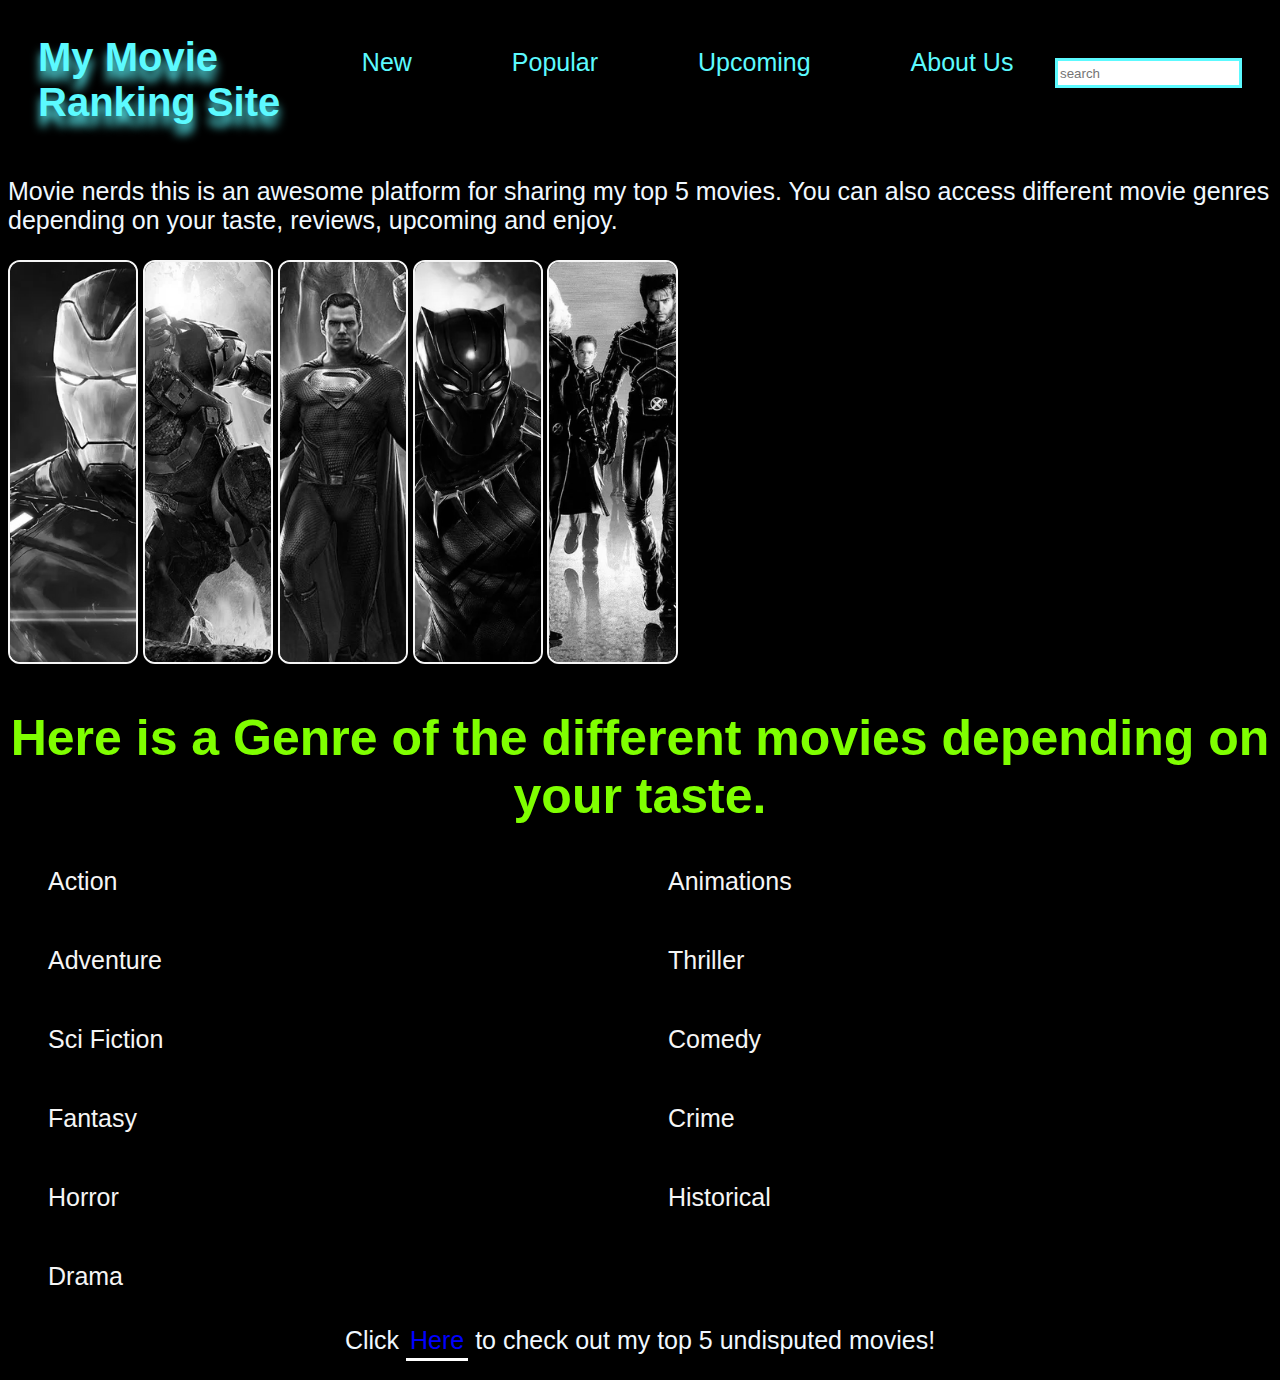
==== index.html @ 9e6c14dd "Added files for the project" ====
<!DOCTYPE html>
<html lang="en">
  <head>
    <meta charset="UTF-8" />
    <meta name="viewport" content="width=device-width, initial-scale=1.0" />
    <title>Movie Ranking</title>
    <link rel="icon" href="images/title logo.jpg" type="icon" />
    <link rel="stylesheet" href="index.css" />
    <link
      href="https://fonts.googleapis.com/css2?family=Anta&display=swap"
      rel="stylesheet"
    />
  </head>
  <body>
    <header>
      <div class="home-bar">
        <h1>
          My Movie <br />
          Ranking Site
        </h1>
        <div>
          <ul>
            <li><a href="https://www.moviefone.com/movies/">New</a></li>
            <li>
              <a href="https://www.imdb.com/chart/moviemeter/">Popular</a>
            </li>
            <li>
              <a
                href="https://www.rottentomatoes.com/browse/movies_coming_soon/"
                >Upcoming</a
              >
            </li>
            <li><a href="">About Us</a></li>
          </ul>
        </div>
        <input type="search" placeholder="search" />
      </div>
      <p>
        Movie nerds this is an awesome platform for sharing my top 5 movies. You
        can also access different movie genres depending on your taste, reviews,
        upcoming and enjoy.
      </p>
    </header>
    <section>
      <div class="imgs-banner">
        <img src="images/img-1.webp" alt="" />
        <img src="images/img-3.webp" alt="" />
        <img src="images/synder2.jpg" alt="" />
        <img src="images/img-2.webp" alt="" />
        <img src="images/img-5.webp" alt="" />
      </div>
    </section>
    <nav id="back-img">
      <h2>Here is a Genre of the different movies depending on your taste.</h2>
      <ul>
        <li>
          <a
            href="https://www.imdb.com/search/title/?genres=action"
            target="_blank"
            >Action</a
          >
        </li>
        <li>
          <a
            href="https://timesofindia.indiatimes.com/entertainment/latest-new-movies/adventure-movies"
            target="_blank"
            >Adventure</a
          >
        </li>
        <li>
          <a
            href="https://www.empireonline.com/movies/features/best-sci-fi-movies/"
            target="_blank"
            >Sci Fiction</a
          >
        </li>
        <li>
          <a href="https://www.netflix.com/ug/browse/genre/9744" target="_blank"
            >Fantasy</a
          >
        </li>
        <li>
          <a
            href="https://www.timeout.com/film/best-horror-films"
            target="_blank"
            >Horror</a
          >
        </li>
        <li>
          <a
            href="https://www.rogerebert.com/collections/drama-movies"
            target="_blank"
            >Drama</a
          >
        </li>
        <li>
          <a
            href="https://www.goodhousekeeping.com/life/parenting/g23282475/best-animated-movies/"
            target="_blank"
            >Animations</a
          >
        </li>
        <li>
          <a
            href="https://parade.com/1286288/samuelmurrian/best-thriller-movies/"
            target="_blank"
            >Thriller</a
          >
        </li>
        <li>
          <a
            href="https://www.countryliving.com/life/entertainment/g41056501/best-comedy-movies/"
            target="_blank"
            >Comedy</a
          >
        </li>
        <li>
          <a
            href="https://www.imdb.com/search/title/?title_type=feature&genres=crime"
            target="_blank"
            >Crime</a
          >
        </li>
        <li>
          <a
            href="https://www.goodhousekeeping.com/life/entertainment/g40299603/best-historical-movies/"
            target=""
            >Historical</a
          >
        </li>
      </ul>
    </nav>
    <footer>
      <p>
        Click
        <a href="ranked.html">Here</a> to check out my top 5 undisputed movies!
      </p>
    </footer>
  </body>
</html>
---- index.css ----
body{
    background: black;
    /* font-family: "Anta", sans-serif; */
    font-family: 'Gill Sans', 'Gill Sans MT', Calibri, 'Trebuchet MS', sans-serif;
}

.banner{
    width: 100%;
}
.container{
    border: 3px solid white;
    padding: 20px;
    display: flex;
    gap: 30px;
    
}
footer{
    text-align: center;
    font-size: 30px;
}

#back-img{
    background-image: url(images/giphy.gif);
    background-size: cover;
}

h2{
    font-size: 50px;
    text-align: center;
}
footer a{
    text-decoration: none;
    border-bottom: 3px solid white;
    padding: 4px;
    background-color: black;
    color: blue;
}

footer a:hover{
    border: 0 solid blue;
    background: red;
    color: aquamarine;
    border-radius: 15px;
    font-size: 40px;
}

main a{
    /* text-decoration: none; */
    padding: 4px;
    color: blue;
}
main a:hover{
    border: 0 solid blue;
    background: red;
    color: aquamarine;
    border-radius: 15px;
    font-size: 40px;
}
.genre{
    display: flex;
    justify-content: space-around;
}

.genre p{
    color: white;
    background-color: red;
    padding: 10px 15px;
    border-radius: 15px;
}

main h2{
    color: whitesmoke;
    background-color: brown;
    margin-top: 0;
    padding: 10px 0;
    position: fixed;
    width: 100%;
    top: 0;
    left: 0;

}

p{
    font-size: 25px;
}
.count-numbers{
    border: 1px solid white;
    background-color: red;
    color: white;
    padding: 5px 5px 10px 5px;
}
.title-movie{
    font-size: 35px;
}
.magin-up{
    margin-top: 100px;
}

.container h3{
    color: red;
    font-size: 25px;
    text-align: center;
    text-decoration: 4px underline;
}

nav ul li{
    list-style-type: none;
    margin-bottom: 50px;
   
}
nav ul{
    columns: 2;
}

li a{
    text-decoration: none;
    color: whitesmoke;
    font-size: 25px;

}
nav h2{
    color: chartreuse;
}

nav a:hover{
    color: chartreuse;
    background-color: brown;
    padding: 5px 10px;
}
main img{
    width: 400px;
    height: 410x;
    border: 2px solid whitesmoke;
    transition: 0.5s;
}

main img:hover{
    transform: rotate(360deg);
}
/*
.move-img{
    width: 400px;
    position: absolute;
    animation-name: move;
    animation-duration: 6s;
}
@keyframes move{
    form{transform: translateX(0);}
    to{transform: translateX(1000px);}
}
*/
.imgs-banner img{
    width: 10%;
    height: 400px;
    border: 2px solid whitesmoke;
    border-radius: 12px;
    object-fit: cover;
    filter: saturate(0%);
    transition: all ease 0.5s;
    cursor: pointer;

}
.imgs-banner img:hover{
    width: 50%;
    filter: saturate(100%);

}
header, footer{
    color: aliceblue;
}
main p{
    color: aliceblue;
}
.movie-title{
    color: whitesmoke;
}

.home-bar{
    display: flex;
    justify-content: space-between;
    margin-left: 30px;
    margin-right: 30px;
}
.home-bar ul{
    display: flex;
    gap: 100px;
    list-style-type: none;
    margin-top: 40px;
}
.home-bar input{
    height: 30px;
    color: blue;
    border: solid #5cfaff;
    margin-top: 50px;
}
.home-bar h1{
    color: #5cfaff;
    font-size: 40px;
    text-shadow: 0px 10px 10px #5cfaff;
}

.home-bar a{
    color: #5cfaff;
}
.home-bar a:hover{
    color: black;
    background-color: cyan;
    padding: 5px 10px;
    border-radius: 10px;
    text-shadow: 0px 0px 100px cyan;
}
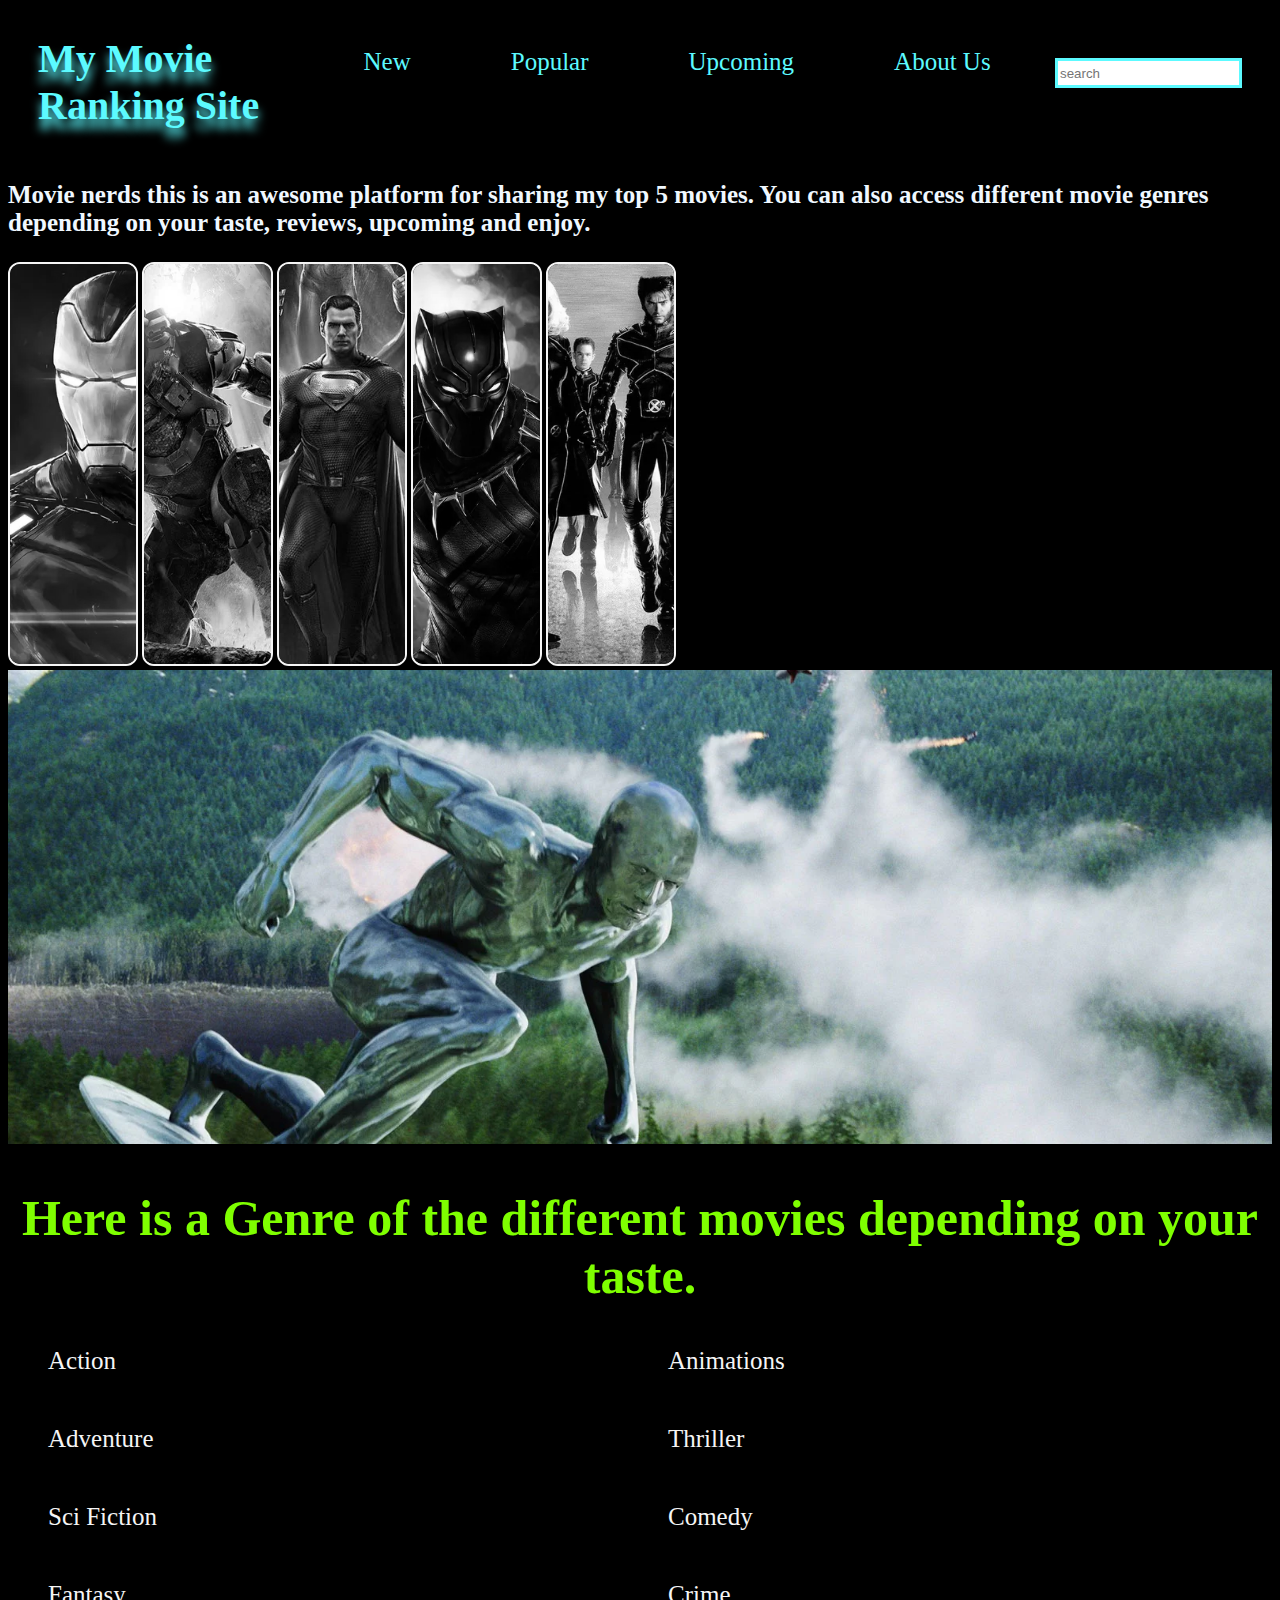
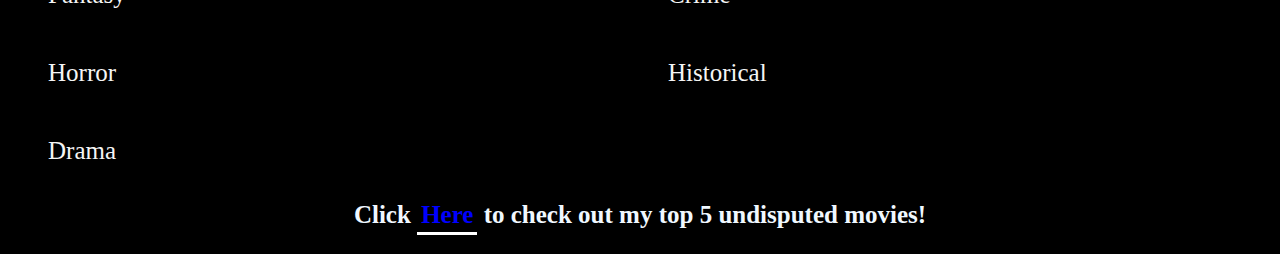
==== commit 47fe1e7c: "Added media queries for reposnsive desgin" ====
--- a/index.html
+++ b/index.html
@@ -14,11 +14,13 @@
   <body>
     <header>
       <div class="home-bar">
-        <h1>
-          My Movie <br />
-          Ranking Site
-        </h1>
-        <div>
+        <div class="rm-br">
+          <h1>
+            My Movie <br />
+            Ranking Site
+          </h1>
+        </div>
+        <div class="column">
           <ul>
             <li><a href="https://www.moviefone.com/movies/">New</a></li>
             <li>
@@ -33,7 +35,7 @@
             <li><a href="">About Us</a></li>
           </ul>
         </div>
-        <input type="search" placeholder="search" />
+        <input class="search" type="search" placeholder="search" />
       </div>
       <p>
         Movie nerds this is an awesome platform for sharing my top 5 movies. You
@@ -50,6 +52,9 @@
         <img src="images/img-5.webp" alt="" />
       </div>
     </section>
+    <div class="banner">
+      <img src="images/bannerp.webp" alt="">
+    </div>
     <nav id="back-img">
       <h2>Here is a Genre of the different movies depending on your taste.</h2>
       <ul>
--- a/index.css
+++ b/index.css
@@ -1,7 +1,8 @@
+
 body{
     background: black;
-    /* font-family: "Anta", sans-serif; */
-    font-family: 'Gill Sans', 'Gill Sans MT', Calibri, 'Trebuchet MS', sans-serif;
+    box-sizing: border-box;
+    
 }
 
 .banner{
@@ -82,6 +83,8 @@
 
 p{
     font-size: 25px;
+    font-family: "Dancing Script", cursive;
+    font-weight: bold;
 }
 .count-numbers{
     border: 1px solid white;
@@ -129,13 +132,17 @@
 }
 main img{
     width: 400px;
-    height: 410x;
+    height: 400x;
     border: 2px solid whitesmoke;
+    transition-delay: 1s;
     transition: 0.5s;
 }
 
 main img:hover{
-    transform: rotate(360deg);
+    width: 400px;
+    height: 400px;
+    border-radius: 50%;
+    
 }
 /*
 .move-img{
@@ -172,7 +179,8 @@
     color: aliceblue;
 }
 .movie-title{
-    color: whitesmoke;
+    color: #5cfaff;
+    text-shadow: 0px 0px 10px #5cfaff;
 }
 
 .home-bar{
@@ -209,3 +217,190 @@
     border-radius: 10px;
     text-shadow: 0px 0px 100px cyan;
 }
+.banner img{
+    width: 100%;
+
+}
+
+
+@media screen and (max-width: 320px){
+    .home-bar{
+        flex-wrap: wrap;
+    }
+    .column ul{
+        flex-wrap: wrap;
+        margin-top: 5px;
+        
+    }
+    
+    #back-img h2{
+        font-size: 25px;
+    }
+    .imgs-banner img{
+        width: 8%;
+        height: 200px;
+        object-fit: cover;
+        filter: saturate(0%);
+        transition: all ease 0.5s;
+        cursor: pointer;
+    
+    }
+    .imgs-banner img:hover{
+        width: 50%;
+        filter: saturate(100%);
+    
+    }
+    #back-img a{
+        font-size: 25px;
+    }
+    .banner img{
+        height: 200px;
+    }
+    header p{
+        font-size: 20px;
+    }
+    footer p{
+        font-size: 20px;
+    }
+    .home-bar input{
+        width: 90%;
+    }
+    .home-bar h1{
+        width: 100%;
+    }
+}
+
+@media screen and (max-width: 360px){
+    .home-bar{
+        flex-wrap: wrap;
+    }
+    .rm-br br{
+        display: none;
+    }
+    .column ul{
+        flex-wrap: wrap;
+        margin-top: 5px;
+        font-size: 15px;
+    }
+    .column a{
+        font-size: 15px;
+    }
+    
+    #back-img h2{
+        font-size: 25px;
+    }
+    .imgs-banner img{
+        width: 8%;
+        height: 200px;
+        object-fit: cover;
+        filter: saturate(0%);
+        transition: all ease 0.5s;
+        cursor: pointer;
+    
+    }
+    .imgs-banner img:hover{
+        width: 50%;
+        filter: saturate(100%);
+    
+    }
+    #back-img a{
+        font-size: 20px;
+    }
+    .banner img{
+        height: 200px;
+    }
+    header p{
+        font-size: 20px;
+    }
+    footer p{
+        font-size: 20px;
+    }
+    .home-bar input{
+        width: 90%;
+    }
+    .home-bar h1{
+        width: 50%;
+        font-size: 20px;
+
+    }
+}
+/* @media screen and (max-width: 425px;) {
+    .home-bar{
+        flex-wrap: wrap;
+    }
+} */
+@media screen and (max-width: 480px){
+    .banner img{
+        height: 300px;
+    }
+    #back-img h2{
+        font-size: 30px;
+    }
+}
+@media screen and (max-width: 780px){
+    .home-bar{
+        flex-wrap: wrap;
+    }
+    .home-bar input{
+        width: 50%;
+        margin: 5px auto;
+    }
+    .banner img{
+        height: 400px;
+    }
+   
+}
+@media screen and (max-width: 885px){
+    .home-bar{
+        flex-wrap: wrap;
+    }
+    .home-bar input{
+        width: 50%;
+        margin: 5px auto;
+    }
+    .banner img{
+        height: 400px;
+    }
+
+}
+@media screen and (max-width: 1105px){
+    .home-bar ul{
+        gap: 20px;
+    }
+}
+
+@media screen and (max-width: 1115px){
+    .home-bar{
+        flex-wrap: wrap;
+    }
+    .home-bar input{
+        width: 50%;
+        margin: 5px auto;
+    }
+    .banner img{
+        height: 500px;
+    }
+}
+
+/* media queries for ranked.html */
+@media screen and (max-width: 780px){
+    .container{
+        flex-wrap: wrap;
+    }
+    .container img{
+        width: 100%;
+    }
+}
+ /* @media screen and (max-width: 655px){
+    .nav-h{
+        position: static;
+    }
+    
+}
+@media screen and (max-width: 480px){
+    main img:hover{
+        pointer-events: none;
+        
+    }
+    
+} */
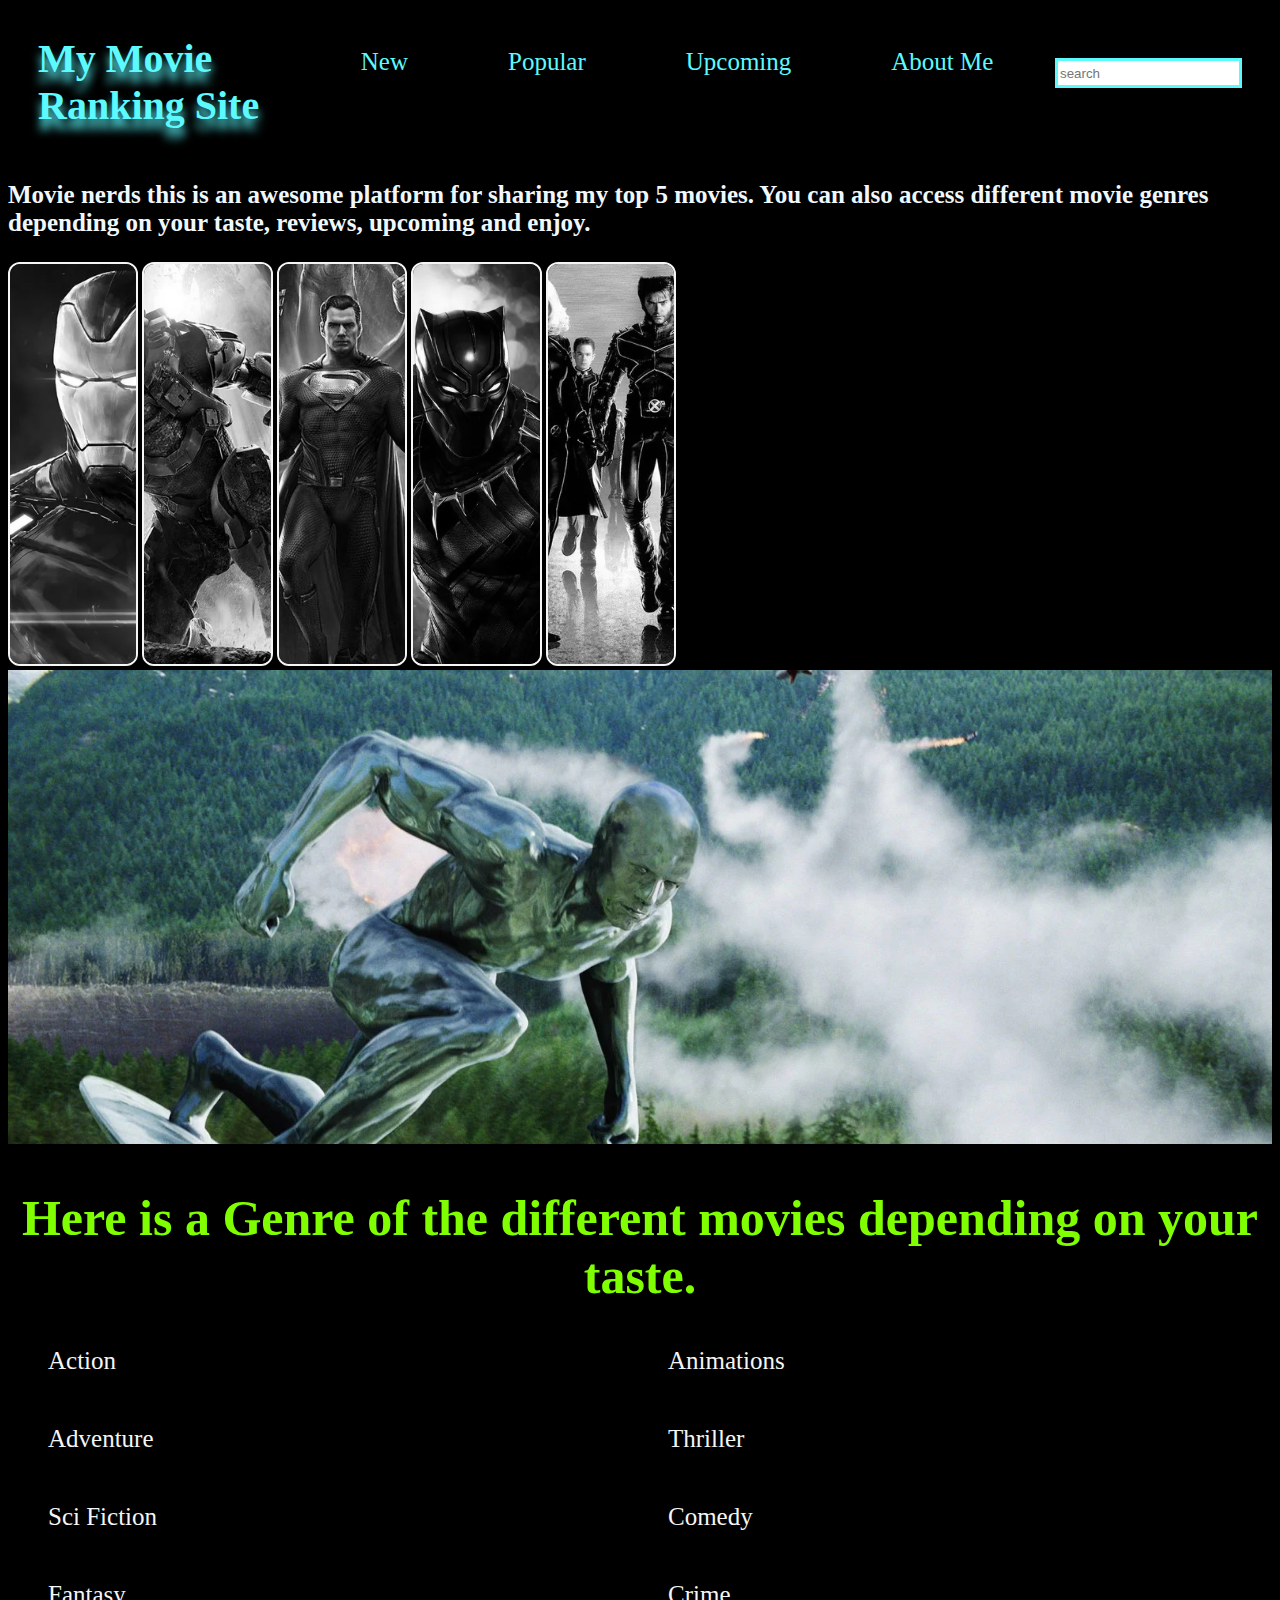
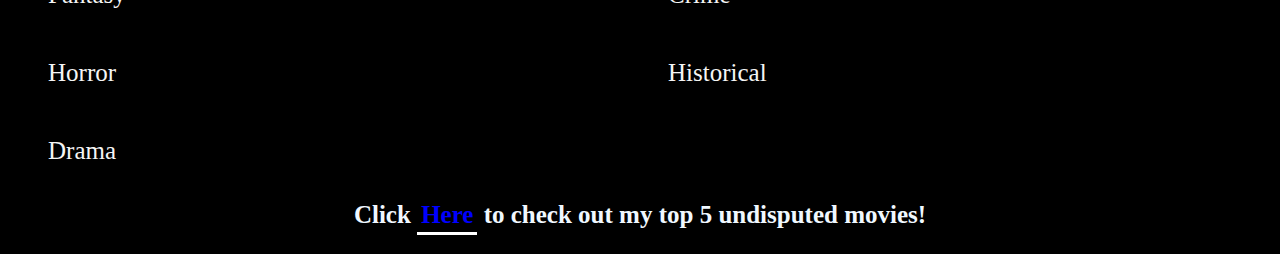
==== commit a3dedacb: "Added my about me file" ====
--- a/index.html
+++ b/index.html
@@ -32,7 +32,7 @@
                 >Upcoming</a
               >
             </li>
-            <li><a href="">About Us</a></li>
+            <li><a href="aboutme.html">About Me</a></li>
           </ul>
         </div>
         <input class="search" type="search" placeholder="search" />
@@ -53,7 +53,7 @@
       </div>
     </section>
     <div class="banner">
-      <img src="images/bannerp.webp" alt="">
+      <img src="images/bannerp.webp" alt="" />
     </div>
     <nav id="back-img">
       <h2>Here is a Genre of the different movies depending on your taste.</h2>
